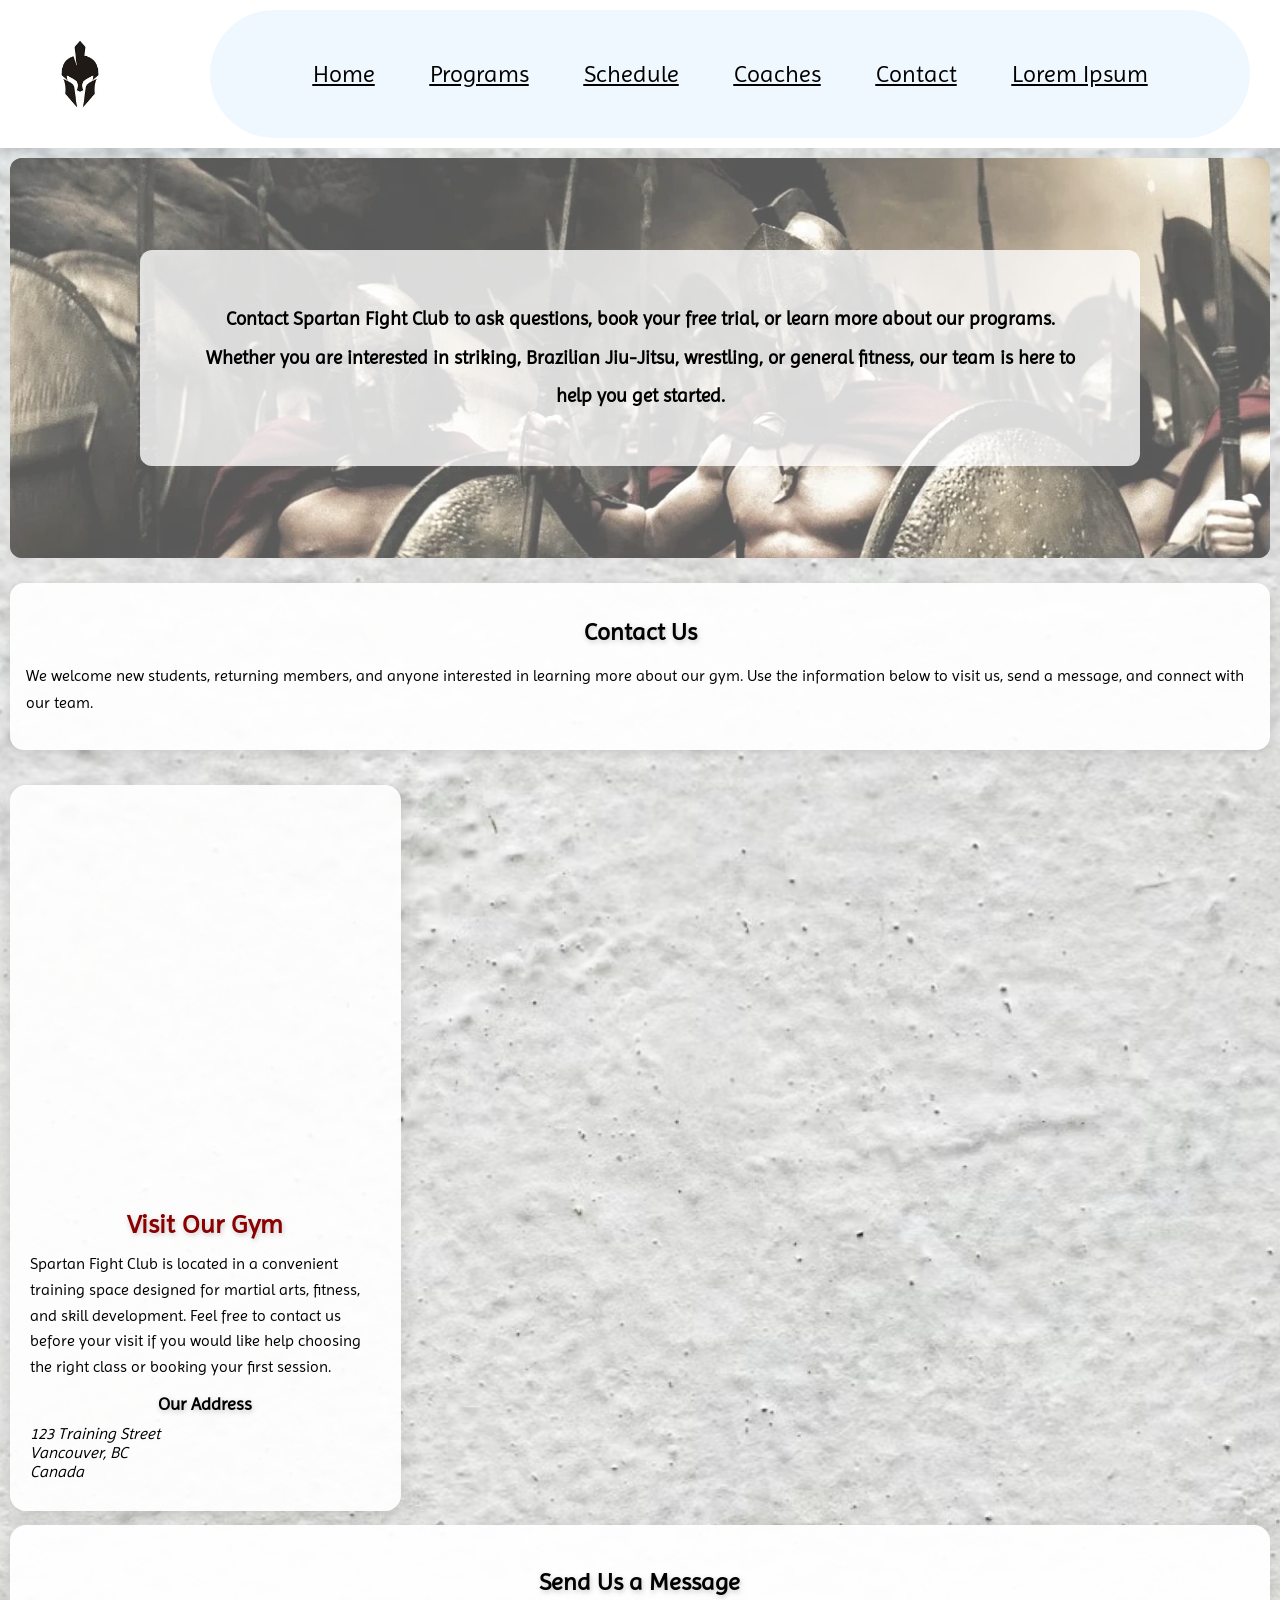
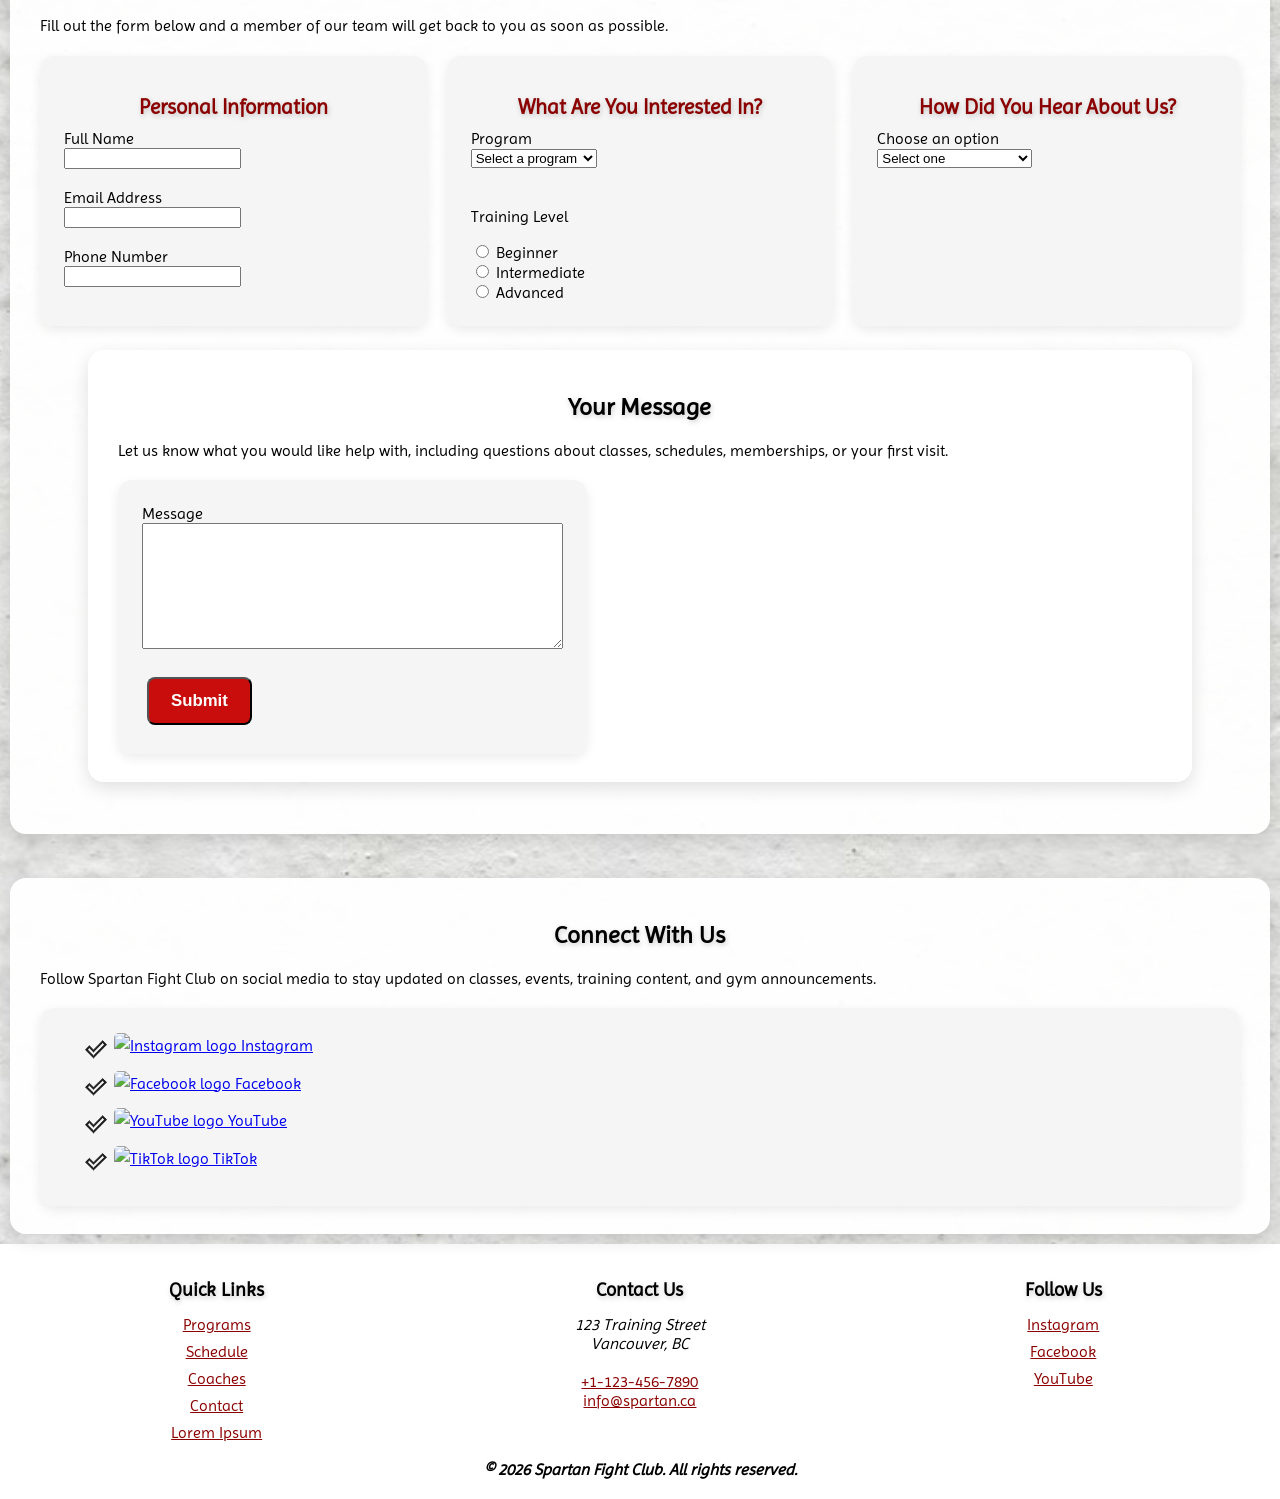
==== contact-us/index.html @ d4258f6d "mid-project" ====
<!doctype html>
<html lang="en">
	<!-- author: Marouane Chtitou -->
	<head>
        <meta charset="utf-8">
        <meta name="viewport" content="width=device-width, initial-scale=1.0">
        <link rel="stylesheet" href="../CSS/styles.css">
        <title>Contact Us | Spartan Fight Club</title>
        <link rel="preconnect" href="https://fonts.googleapis.com">
        <link rel="preconnect" href="https://fonts.gstatic.com" crossorigin>
        <link href="https://fonts.googleapis.com/css2?family=Imprima&family=Lekton:ital,wght@0,400;0,700;1,400&family=Lilita+One&family=Modern+Antiqua&display=swap" rel="stylesheet">
    </head>
    <body>
        <header>
            <div>
                <img src="../images/spartan-logo.jpg" alt="Gym logo" id="header-logo">
                <a href="#" class="burger-menu"><img src="../images/burger-menu.png" alt="Menu icon"></a>
            </div>
            <nav class="header-nav">
                <ul class="header-list">
                    <li><a href="../index.html">Home</a></li>
                    <li><a href="../programs/index.html">Programs</a></li>
                    <li><a href="../schedule/index.html">Schedule</a></li>
                    <li><a href="../coaches/index.html">Coaches</a></li>
                    <li><a href="./index.html">Contact</a></li>
                    <li><a href="../lorem-ipsum/index.html">Lorem Ipsum</a></li>
                </ul>
            </nav> 
        </header>

        <main>
            <section class="programs-hero">
                <div class="programs-hero-wrap">
                    <img src="../images/light-gradient.jpg" alt="Spartan Fight Club contact page banner">
                    <div class="programs-hero-overlay">
                        <p>
                            Contact Spartan Fight Club to ask questions, book your free trial,
                            or learn more about our programs. Whether you are interested in
                            striking, Brazilian Jiu-Jitsu, wrestling, or general fitness,
                            our team is here to help you get started.
                        </p>
                    </div>
                </div>
            </section>

            <section class="schedule-hero">
                <h1>Contact Us</h1>
                <p>
                    We welcome new students, returning members, and anyone interested in learning
                    more about our gym. Use the information below to visit us, send a message,
                    and connect with our team.
                </p>
            </section>

            <div class="container">
                <section class="discipline-section">
                    <div class="discipline-image">
                        <iframe
                            src="https://www.google.com/maps/embed?pb=!1m18!1m12!1m3!1d2602.627716438213!2d-123.1152548!3d49.2834511!2m3!1f0!2f0!3f0!3m2!1i1024!2i768!4f13.1!3m3!1m2!1s0x54867178c6f02ee1%3A0xb4e03bf432e66714!2sBCIT%20Downtown%20Campus!5e0!3m2!1sen!2sca!4v1774747887527!5m2!1sen!2sca"
                            title="Map location for Spartan Fight Club"
                            width="100%"
                            height="350"
                            style="border:0;"
                            loading="lazy"
                            referrerpolicy="no-referrer-when-downgrade">
                        </iframe>
                    </div>
                    <div class="discipline-text">
                        <h2>Visit Our Gym</h2>
                        <p>
                            Spartan Fight Club is located in a convenient training space designed
                            for martial arts, fitness, and skill development. Feel free to contact
                            us before your visit if you would like help choosing the right class or
                            booking your first session.
                        </p>
                        <h3>Our Address</h3>
                        <address>123 Training Street<br>
                        Vancouver, BC<br>
                        Canada</address>
                    </div>
                </section>

                <section class="skill-levels">
                    <h2>Send Us a Message</h2>
                    <p>
                        Fill out the form below and a member of our team will get back to you as
                        soon as possible.
                    </p>

                    <form action="#" method="post" class="contact-form">
                        <div class="skill-levels-grid">
                            <article class="skill-card">
                                <h3>Personal Information</h3>

                                <label for="full-name">Full Name</label><br>
                                <input type="text" id="full-name" name="full-name" required><br><br>

                                <label for="email">Email Address</label><br>
                                <input type="email" id="email" name="email" required><br><br>

                                <label for="phone">Phone Number</label><br>
                                <input type="tel" id="phone" name="phone">
                            </article>

                            <article class="skill-card">
                                <h3>What Are You Interested In?</h3>

                                <label for="program">Program</label><br>
                                <select id="program" name="program">
                                    <option value="">Select a program</option>
                                    <option value="striking">Striking</option>
                                    <option value="bjj">Brazilian Jiu-Jitsu</option>
                                    <option value="wrestling">Wrestling</option>
                                    <option value="fitness">General Fitness</option>
                                    <option value="trial">Free Trial</option>
                                </select><br><br>

                                <p>Training Level</p>
                                <input type="radio" id="beginner" name="level" value="beginner">
                                <label for="beginner">Beginner</label><br>

                                <input type="radio" id="intermediate" name="level" value="intermediate">
                                <label for="intermediate">Intermediate</label><br>

                                <input type="radio" id="advanced" name="level" value="advanced">
                                <label for="advanced">Advanced</label>
                            </article>

                            <article class="skill-card">
                                <h3>How Did You Hear About Us?</h3>

                                <label for="referral-source">Choose an option</label><br>
                                <select id="referral-source" name="referral-source">
                                    <option value="">Select one</option>
                                    <option value="instagram">Instagram</option>
                                    <option value="facebook">Facebook</option>
                                    <option value="youtube">YouTube</option>
                                    <option value="google">Google Search</option>
                                    <option value="friend">Friend or Family</option>
                                    <option value="walk-in">Walk-in / Saw the gym</option>
                                    <option value="other">Other</option>
                                </select>
                            </article>
                        </div>

                        <section class="gear-checklist">
                            <h2>Your Message</h2>
                            <p>
                                Let us know what you would like help with, including questions
                                about classes, schedules, memberships, or your first visit.
                            </p>

                            <div class="gear-grid">
                                <article class="gear-card">
                                    <label for="message">Message</label><br>
                                    <textarea id="message" name="message" rows="8" cols="50" required></textarea><br><br>
                                    <button type="submit" id="hero-btn">Submit</button>
                                </article>
                            </div>
                        </section>
                    </form>
                </section>

                <section class="safety-rules">
                    <h2>Connect With Us</h2>
                    <p>
                        Follow Spartan Fight Club on social media to stay updated on classes,
                        events, training content, and gym announcements.
                    </p>

                    <div class="rules-card">
                        <ul>
                            <li>
                                <a href="#">
                                    <img src="###" alt="Instagram logo">
                                    Instagram
                                </a>
                            </li>
                            <li>
                                <a href="#">
                                    <img src="###" alt="Facebook logo">
                                    Facebook
                                </a>
                            </li>
                            <li>
                                <a href="#">
                                    <img src="###" alt="YouTube logo">
                                    YouTube
                                </a>
                            </li>
                            <li>
                                <a href="#">
                                    <img src="###" alt="TikTok logo">
                                    TikTok
                                </a>
                            </li>
                        </ul>
                    </div>
                </section>
            </div>
        </main>

        <footer>
            <div>
                <h3>Quick Links</h3>
                <ul>
                    <li><a href="../programs/index.html">Programs</a></li>
                    <li><a href="../schedule/index.html">Schedule</a></li>
                    <li><a href="../coaches/index.html">Coaches</a></li>
                    <li><a href="./index.html">Contact</a></li>
                    <li><a href="../lorem-ipsum/index.html">Lorem Ipsum</a></li>
                </ul>
            </div>
            <div>
                <h3>Contact Us</h3>
                <address>123 Training Street<br>
                Vancouver, BC</address><br>
                <a href="tel:+1-123-456-7890">+1-123-456-7890</a><br>
                <a href="mailto:info@spartan.ca">info@spartan.ca</a>
            </div>
            <div>
                <h3>Follow Us</h3>
                <ul>
                    <li><a href="#">Instagram</a></li>
                    <li><a href="#">Facebook</a></li>
                    <li><a href="#">YouTube</a></li>
                </ul>
            </div>
            <div>
                <p id="sub-footer">&copy; 2026 Spartan Fight Club. All rights reserved.</p>
            </div>
        </footer>

        <script src="../scripts/menu.js"></script>
    </body>
</html>
---- CSS/styles.css ----
/* Author: Marouane Chtitou */

html {	
	box-sizing: border-box;
	font-size:1em;

}
*, *:before, *:after {
  box-sizing: inherit;
}
body {
    background-image: url("../images/background.jpeg");
    background-size: cover;
    background-position: center;
    background-repeat: no-repeat;
    margin: 0;
    font-family: "Imprima", sans-serif;
    font-weight: 400;
    font-style: normal;
}
img{
	max-width:100%;
	height:auto;
    border-radius: 5px;
}
header{
	display: flex;
	justify-content: space-between;
    flex-direction: column;
	background-color: white;

}

#header-logo {
    max-width: 20%;
    height:auto;
    
}
header div {
    display: flex;
    justify-content: space-between;
    align-items: center;
    margin: 10px;
}

#burger-menu {
    position: absolute;
    top: 30px;
    right: 30px;
}
.header-nav ul {
    display: flex;
    justify-content: center;
    align-items: center;
    flex-direction: column;
    text-align: center;
    background-color: aliceblue;
    padding: 30px;
}
.header-list li, .header-list a {
    list-style: none;
    text-decoration: none;
    color: black;
    text-align: center;   
    margin: 30px 0;
    padding: 10px;
    font-size:x-large;
    border-bottom: 1px dotted #afafaf;
    border-top: 1.5px dotted #afafaf;
    width: 100%;
}

.gear-card ul li, .discipline-text ul li, .rules-card ul li{
    background-image: url('../images/check-mark.png');
    background-repeat: no-repeat;
    background-position: 0 5px; 
    padding: 1px 30px; 
    display: block;
}

.header-list li:hover {
    text-decoration: underline;
    transform: scale(1.1);
    color: darkred;
    transition: transform 0.2s ease, color 0.2s ease;
}
.header-list a:active {
    border: 1px solid darkred;
}
.header-list a:visited {
    text-decoration: none;
}
h1, h2, h3 {
    text-shadow: 1px 2px 5px rgba(128, 128, 128, 0.4);
    margin: 15px 0px;
    text-align: center;
}

.hero {
    
    display: flex;
    align-items: center;
    justify-content: center;
    flex-direction: column;
    height: auto;
    
}
.programs-hero {
    text-align: center;
    padding: 10px;
}

.programs-hero-wrap {
    position: relative;
    width: 100%;
    overflow: hidden;
    border-radius: 12px;
}

.programs-hero-wrap img {
    display: block;
    width: 100%;
    height: 400px;
    object-fit: cover;
}

.programs-hero-overlay {
    position: absolute;
    inset: 0;
    display: flex;
    justify-content: center;
    align-items: center;
    background-color: rgba(255, 255, 255, 0.35);

}

.programs-hero-overlay p {
    margin: 15px;
    width: 100%;
    max-width: 800px;
    padding: 20px;
    background-color: rgba(255, 255, 255, 0.78);
    border-radius: 12px;
    text-align: center;
    line-height: 1.6;
}

#hero-img {
    display: block;
    width: 100%;
    height: auto;
}

.hero-image-wrap {
    position: relative;
    width: 100%;
}

.hero-overlay-content {
    position: absolute;
    bottom: 0;
    left: 0;
    width: 100%;
    height: auto;
    background-color: rgba(255, 255, 255, 0.8);
    text-align: center;
    font-size:xx-small;
}


#hero-btn {
    display: inline-block;
    background-color: rgba(200, 0, 0, 0.95);
    color: white;
    padding: 10px 10px;
    border-radius: 8px;
    font-weight: bold;
    margin: 5px;
    
}
.main-cards article img {
    width: 100%;
    height: 200px;
    object-fit: cover;
    border-radius: 10px;
}
.main-cards {
    display: grid;
    box-shadow: 0 4px 16px rgba(0, 0, 0, 0.12);
    border-radius: 10px;
    padding: 5px;
    margin: 25px 0;
    background-color: whitesmoke;
    margin: 5px;
}
.main-cards article {
    box-shadow: 0 0 20px 1px;
    border-radius: 10px;
    padding: 5px;
    margin: 10px;
    text-align: center;
    font-size: large;
}
.testemonials {
    display: flex;
    flex-direction: column;
    background-image: url(../images/testimonials-background.jpeg);
    border-radius: 15px;
    padding: 5px;
    text-align: center;
    margin: 5px;
}
.testemonials-grid {
    display: grid;
}
.testemonials-grid article {
    background-color: beige;
    margin: 10px;
    border-radius: 50px;
    
}
.final-cta {
    text-align: center;
    background-color: rgba(200, 0, 0, 0.55);
    padding: 25px;
    margin: 10px;
    border-radius: 50%;
}
.final-cta a {
    display: inline-block;
    background-color: red;
    color: white;
    padding: 10px 10px;
    border-radius: 8px;
    font-weight: bold;
    margin: 5px;
    text-decoration: none;
}
.final-cta a:hover {
    transform: scale(1.1);
    transition: transform 0.2s ease, color 0.2s ease;
    background-color: darkred;
}
.final-cta a:active {
    color: gray;
    background-color: whitesmoke;
}

footer {
    display: grid;
    grid-template-columns: 1fr;
    gap: 20px;
    background-color: white;
    width: 100%;
    padding: 20px 10px;
    text-align: center;
}

footer ul {
    padding: 0;
    margin: 0;
}

footer li, footer a {
    list-style: none;
    margin: 8px 0;
    color: darkred;
}

#sub-footer {
    margin: 0;
    font-weight: bold;
    font-style: italic;
    font-size: small;

}
#learn-more {
    text-decoration: none;
    color: whitesmoke;
    background-color: darkred;
    padding: 5px 10px;
    border-radius: 15px;
    display: block;
    width: fit-content;
    margin: 10px auto;
}
#learn-more:hover {
    transform: scale(1.2);
    transition: transform 0.2s ease, color 0.2s ease;   
}
#learn-more:active {
    color: white;
    background-color: red;
}
.discipline-section {
    display: grid;
    grid-template-columns: 1fr;
    gap: 20px;
    align-items: center;
    background-color: rgba(255, 255, 255, 0.92);
    border-radius: 16px;
    padding: 20px;
    margin: 20px 10px;
    box-shadow: 0 6px 18px rgba(0, 0, 0, 0.12);
}

.discipline-image img {
    width: 100%;
    height: auto;
    object-fit: cover;
    border-radius: 14px;
}

.discipline-text h2 {
    margin: 0 0 12px;
    font-size: 2rem;
    color: darkred;
}

.discipline-text p {
    margin: 0 0 16px;
    line-height: 1.6;
    color: black;
}

.discipline-text h3 {
    margin: 0 0 10px;
    font-size: 1.2rem;
    color: black;
}

.discipline-text ul {
    margin: 0;
    padding-left: 20px;
}

.discipline-text li {
    margin-bottom: 10px;
    color: black;
    line-height: 1.5;
}
.skill-levels,
    .gear-checklist,
    .safety-rules {
        width: 94%;
        margin: 20px auto;
        padding: 18px 16px;
        background-color: rgba(255, 255, 255, 0.94);
        border-radius: 14px;
        box-shadow: 0 4px 14px rgba(0, 0, 0, 0.10);
    }

    .skill-levels p,
    .gear-checklist p,
    .safety-rules p {
        line-height: 1.7;
        margin-bottom: 16px;
    }

    .skill-levels-grid,
    .gear-grid {
        display: grid;
        grid-template-columns: 1fr;
        gap: 16px;
    }

    .skill-card,
    .gear-card,
    .rules-card {
        background-color: rgba(245, 245, 245, 0.96);
        border-radius: 12px;
        padding: 18px 16px;
        box-shadow: 0 2px 10px rgba(0, 0, 0, 0.08);
        transition: transform 0.2s ease, box-shadow 0.2s ease;
    }

    .skill-card:hover,
    .gear-card:hover,
    .rules-card:hover {
        transform: translateY(-4px);
        box-shadow: 0 8px 18px rgba(0, 0, 0, 0.14);
    }

    .skill-card h3,
    .gear-card h3,
    .rules-card h3 {
        margin-bottom: 10px;
        color: darkred;
    }

    .skill-card p {
        margin-bottom: 12px;
    }

    .gear-card ul,
    .rules-card ul {
        margin: 0;
        padding-left: 20px;
    }

    .gear-card li,
    .rules-card li {
        margin-bottom: 10px;
        line-height: 1.6;
    }

    .rules-card strong {
        color: darkred;
    }

/* =========================
   SCHEDULE PAGE
========================= */

.schedule-hero,
.schedule-table-section,
.schedule-notes,
.schedule-cta {
    background-color: rgba(255, 255, 255, 0.94);
    margin: 15px 10px;
    padding: 20px 16px;
    border-radius: 14px;
    box-shadow: 0 4px 14px rgba(0, 0, 0, 0.10);
}

.schedule-hero p,
.schedule-table-section p,
.schedule-notes p,
.schedule-cta p {
    line-height: 1.7;
    margin-bottom: 14px;
}

.schedule-table-wrap {
    margin-top: 15px;
    width: 100%;
    overflow: hidden;
}

.schedule-table {
    width: 100%;
    border-collapse: collapse;
    background-color: rgba(255, 255, 255, 1);
    table-layout: fixed;
}

.schedule-table th,
.schedule-table td {
    border: 1px solid rgba(60, 60, 60, 0.25);
    text-align: center;
    vertical-align: middle;
    line-height: 1.25;
    overflow-wrap: anywhere;
    word-break: break-word;
    padding: 10px 8px;
}

.schedule-table th {
    background-color: rgba(120, 0, 0, 0.92);
    color: white;
    font-weight: 700;
}

.schedule-table td:first-child,
.schedule-table th:first-child {
    background-color: rgba(245, 245, 245, 1);
    font-weight: 700;
    white-space: normal;
}

.schedule-table tbody tr:nth-child(even) td:not(:first-child) {
    background-color: rgba(250, 250, 250, 1);
}

.schedule-table tbody tr:hover td:not(:first-child) {
    background-color: rgba(255, 245, 245, 1);
}

.notes-list {
    display: grid;
    grid-template-columns: 1fr;
    gap: 16px;
    margin-top: 15px;
}

.note-card {
    background-color: rgba(245, 245, 245, 0.96);
    padding: 18px 16px;
    border-radius: 12px;
    box-shadow: 0 3px 10px rgba(0, 0, 0, 0.08);
    border-left: 5px solid darkred;
    transition: transform 0.2s ease, box-shadow 0.2s ease;
}

.note-card:hover {
    transform: translateY(-4px);
    box-shadow: 0 8px 18px rgba(0, 0, 0, 0.14);
}

.note-card h3 {
    margin-bottom: 10px;
    color: darkred;
}

.note-card p {
    margin: 0;
}

.schedule-cta {
    text-align: center;
    background-color: rgba(140, 0, 0, 0.72);
    color: white;
}

.schedule-cta a {
    display: inline-block;
    margin-top: 10px;
    padding: 10px 18px;
    background-color: rgba(210, 0, 0, 0.95);
    color: white;
    text-decoration: none;
    border-radius: 8px;
    font-weight: bold;
    transition: transform 0.2s ease, background-color 0.2s ease;
}

.schedule-cta a:hover {
    transform: scale(1.05);
    background-color: darkred;
}

@media (min-width: 320px) and (max-width: 524px){
    .header-nav ul {
        display:none;	
    }
    .header-nav ul.show {
    display: flex;
    flex-direction: column;
    justify-content: center;
    align-items: center;
}
.schedule-hero,
    .schedule-table-section,
    .schedule-notes,
    .schedule-cta {
        width: 94%;
        margin: 16px auto;
        padding: 18px 14px;
    }

    .schedule-table {
        font-size: 0.48rem;
    }

    .schedule-table th,
    .schedule-table td {
        padding: 3px 2px;
    }

    .schedule-table td:first-child,
    .schedule-table th:first-child {
        font-size: 0.46rem;
        white-space: normal;
    }

    .notes-list {
        grid-template-columns: 1fr;
        gap: 14px;
    }

    .note-card {
        padding: 16px 14px;
    }
    
    
}

@media (min-width: 525px) {
    .burger-menu {
        visibility: hidden;
    }
    .header-nav {
        margin: 0px;
        background-color: aliceblue;
    }
    .header-nav ul {
        display: flex;
        justify-content: space-around;
        align-items: flex-start;
        flex-direction: row;
        text-align: center;
        background-color: aliceblue;
        padding: 0px;
    }
    .header-list li, .header-list a {
    list-style: none;
    text-decoration: underline;
    color: black;
    text-align: center;   
    margin: 0px;
    padding: 0;
    font-size: medium;
    border-bottom: 0px dotted #afafaf;
    border-top: 0px dotted #afafaf;
    
    }
    #header-logo {
        max-width: 10%;
        height:auto;
    
    }
    header div {
        margin: 0;
    }
    .hero-overlay-content {
        font-size: medium;
    }
    .main-cards div {
        display: grid;
        grid-template-columns: 1fr 1fr 1fr;
        grid-auto-flow: column;
        gap: 20px;
    }
    #learn-more {
        display: block;
        width: fit-content;

    }
    .testemonials-grid {
        grid-template-columns: 1fr 1fr 1fr;
        gap: 5px;
    }
    .testemonials-grid blockquote {
        margin: 0 0 10px;
        font-style: italic;
        line-height: 1.5;
        padding: 15px;
    }

    .testemonials-grid p {
        margin: 0;
    }
    .final-cta {
        text-align: center;
        background-color: rgba(160, 0, 0, 0.72);
        color: white;
        padding: 30px 10px;
        margin: 0 100px;
        border-radius: 18px;
        box-shadow: 0 6px 18px rgba(0, 0, 0, 0.15);
    }

    .final-cta a {
        display: inline-block;
        background-color: red;
        color: white;
        padding: 10px 16px;
        border-radius: 8px;
        font-weight: bold;
        margin-top: 8px;
        text-decoration: none;
        transition: transform 0.2s ease, background-color 0.2s ease;
    }

    .final-cta a:hover {
        transform: scale(1.06);
        background-color: darkred;
    }

    .final-cta a:active {
        color: gray;
        background-color: whitesmoke;
    }
    footer {
        display: grid;
        grid-template-columns: repeat(3, 1fr);
        text-align: center;
        gap: 10px;
    }
    footer > div:last-child {
        grid-column: 1 / -1;
        display: flex;
        justify-content: center;
        font-style: italic;
    }
    #sub-footer {
        font-size: medium;
    }
    .discipline-section {
        grid-template-columns: 1fr 1.3fr;
    }

    .discipline-image img {
        height: 100%;
        min-height: 320px;
    }
    .programs-hero-overlay {
    position: absolute;
    inset: 0;
    display: flex;
    justify-content: center;
    align-items: center;
    background-color: rgba(255, 255, 255, 0.35);

}

.programs-hero-overlay p {
    border-radius: 12px;
    text-align: center;
    line-height: 2;
    font-weight: 900;
}
.skill-levels,
    .gear-checklist,
    .safety-rules {
        width: 92%;
        margin: 24px auto;
        padding: 24px 22px;
    }

    .skill-levels-grid {
        display: grid;
        grid-template-columns: 1fr;
        gap: 18px;
    }

    .gear-grid {
        display: grid;
        grid-template-columns: 1fr 1fr;
        gap: 18px;
    }

    .skill-card,
    .gear-card,
    .rules-card {
        padding: 22px 20px;
        border-radius: 14px;
    }

    .skill-card h3,
    .gear-card h3 {
        font-size: 1.3rem;
    }

    .schedule-table {
        font-size: 0.65rem;
    }

    .schedule-table th,
    .schedule-table td {
        padding: 5px 4px;
    }

    .schedule-table td:first-child,
    .schedule-table th:first-child {
        white-space: normal;
    }
}
@media (min-width: 1150px) {
    .burger-menu {
        visibility: hidden;
    }
    .container {
        display: grid;
        grid-template-columns: 1fr 1fr 1fr;
        gap: 20px;
        align-items: start;
    }

    .discipline-section {
        display: grid;
        grid-template-columns: 1fr;
        background-color: rgba(255, 255, 255, 0.92);
        border-radius: 16px;
        padding: 20px;
        box-shadow: 0 6px 18px rgba(0, 0, 0, 0.12);
        height: 100%;
    }

    .discipline-image img {
        width: 100%;
        height: 220px;
        object-fit: cover;
        border-radius: 12px;
        margin-bottom: 15px;
    }

    .discipline-text h2 {
        margin: 0 0 12px;
        color: darkred;
        font-size: 1.6rem;
        text-align: center;
    }

    .discipline-text p {
        margin-bottom: 15px;
        line-height: 1.6;
    }

    .discipline-text h3 {
        margin-bottom: 10px;
        font-size: 1.1rem;
        text-align: center;
    }

    .discipline-text ul {
        margin: 0;
        padding-left: 20px;
    }

    .discipline-text li {
        margin-bottom: 10px;
        line-height: 1.5;
        font-size: larger;
    }
    header {
        display: grid;
        grid-template-columns: 180px 1fr;
        align-items: center;
        width: 100%;
        padding: 10px 30px;
    }
    header > div:first-child {
        display: flex;
        align-items: center;
        justify-content: flex-start;
        margin: 0;
        width: 100%
    }
    #header-logo {
        max-width: 100px;
        width: 100%;
        height: auto;
    }
    .header-nav {
        width: 100%;
        justify-self: center;
        border-radius: 100px;
    }

    .header-nav ul {
        display: flex !important;
        justify-content: center;
        align-items: center;
        flex-direction: row;
        gap: 35px;
        margin: 0;
        padding: 0;
        background: none;
    }

    .header-list li,
    .header-list a {
        width: auto;
        margin: 0;
        padding: 8px 10px;
        border: none;
        font-size: 1.5rem;
        padding: 50px 5px;
        
    }
    .hero {
        padding: 20px 30px;
    }

    .hero-image-wrap {
        max-width: 1350px;
        margin: 0 auto;
        border-radius: 18px;
        overflow: hidden;
        box-shadow: 0 8px 28px rgba(0, 0, 0, 0.18);
    }

    #hero-img {
        width: 100%;
        max-height: 720px;
        object-fit: cover;
    }

    .hero-overlay-content {
        padding: 30px 40px;
        background-color: rgba(255, 255, 255, 0.68);
    }

    .hero-overlay-content h2 {
        font-size: 2.4rem;
        margin-bottom: 12px;
    }

    .hero-overlay-content p {
        font-size: 1.2rem;
        max-width: 950px;
        margin: 0 auto 18px;
        line-height: 1.6;
    }

    #hero-btn {
        font-size: 1.05rem;
        padding: 12px 22px;
    }
    .main-cards {
        max-width: 100%;
        margin: 25px auto;
        padding: 25px;
    }

    .main-cards h2 {
        font-size: 2.2rem;
        margin-bottom: 20px;
    }

    .main-cards div {
        display: grid;
        grid-template-columns: 1fr 1fr 1fr;
        gap: 0px;
    }

    .main-cards article {
        display: grid;
        grid-template-columns: 200px 1fr;
        align-items: center;
        overflow: hidden;
        padding: 0;
        min-height: 200px;
        text-align: left;
        border-radius: 14px;
        box-shadow: 0 8px 24px rgba(0, 0, 0, 0.12);
    }

    .main-cards article img {
        width: 100%;
        height: 100%;
        min-height: 240px;
        object-fit: cover;
        border-radius: 0;
        grid-column: 1 / 2;
        grid-row: 1 / 3;
    }

    .main-cards article h3 {
        grid-column: 2 / 3;
        margin: 10px 14px 5px;
        text-align: left;
        font-size: 1.8rem;
    }

    .main-cards article p {
        grid-column: 2 / 3;
        margin: 0 10px 10px;
        font-size: 1.08rem;
        line-height: 1.6;
    }

    #learn-more {
        margin: 20px auto 0;
        font-size: 1rem;
        padding: 10px 18px;
    }
    .testemonials {
        max-width: 1350px;
        margin: 25px auto;
        padding: 25px;
    }

    .testemonials h2 {
        font-size: 2.1rem;
    }

    .testemonials-grid {
        display: grid;
        grid-template-columns: 1fr 1fr 1fr;
        gap: 20px;
        margin-top: 20px;
    }

    .testemonials-grid article {
        padding: 24px 20px;
        border-radius: 22px;
    }

    .final-cta {
        max-width: 1330px;
        margin: 30px 60px;
        padding: 35px 25px;
        border-radius: 24px;
    }

    .final-cta h2 {
        font-size: 2rem;
    }

.programs-hero-overlay p {
    margin: 15px;
    width: 100%;
    max-width: 1000px;
    padding: 50px;
    background-color: rgba(255, 255, 255, 0.78);
    border-radius: 12px;
    text-align: center;
    line-height: 2;
    font-size: larger;
    font-weight: 900;

}
.container {
        display: grid;
        grid-template-columns: 1fr 1fr 1fr;
        gap: 24px;
        align-items: start;
    }

    /* keep first 3 program cards */
    .container > .discipline-section:nth-child(1),
    .container > .discipline-section:nth-child(2),
    .container > .discipline-section:nth-child(3) {
        grid-column: auto;
    }

    /* full-width sections below */
    .container > .skill-levels,
    .container > .gear-checklist,
    .container > .safety-rules {
        grid-column: 1 / -1;
        width: auto;
        margin: 10px;
        overflow: hidden;
    }

    .skill-levels,
    .gear-checklist,
    .safety-rules {
        padding: 28px 30px;
        background-color: rgba(255, 255, 255, 0.96);
        border-radius: 16px;
        box-shadow: 0 6px 18px rgba(0, 0, 0, 0.12);
    }

    /* SKILL LEVELS → 3 cards in one row */
    .skill-levels-grid {
        display: grid;
        grid-template-columns: repeat(3, 1fr);
        gap: 20px;
        align-items: stretch;
    }

    /* GEAR CHECKLIST → 4 cards in one row */
    .gear-grid {
        display: grid;
        grid-template-columns: repeat(4, 1fr);
        gap: 20px;
        align-items: stretch;
    }

    .skill-card,
    .gear-card,
    .rules-card {
        padding: 24px;
        background-color: rgba(245, 245, 245, 0.96);
        border-radius: 14px;
        box-shadow: 0 4px 12px rgba(0, 0, 0, 0.08);
        height: 100%;
    }

    /* safety rules stays full width */
    .rules-card ul {
        columns: 1;
        margin: 0;
        padding-left: 20px;
    }

    .schedule-table {
        font-size: 1rem;
    }

    .schedule-table th,
    .schedule-table td {
        padding: 12px 10px;
    }

    .notes-list {
        display: grid;
        grid-template-columns: 1fr 1fr 1fr;
        gap: 20px;
    }

    .note-card {
        height: 100%;
    }

}
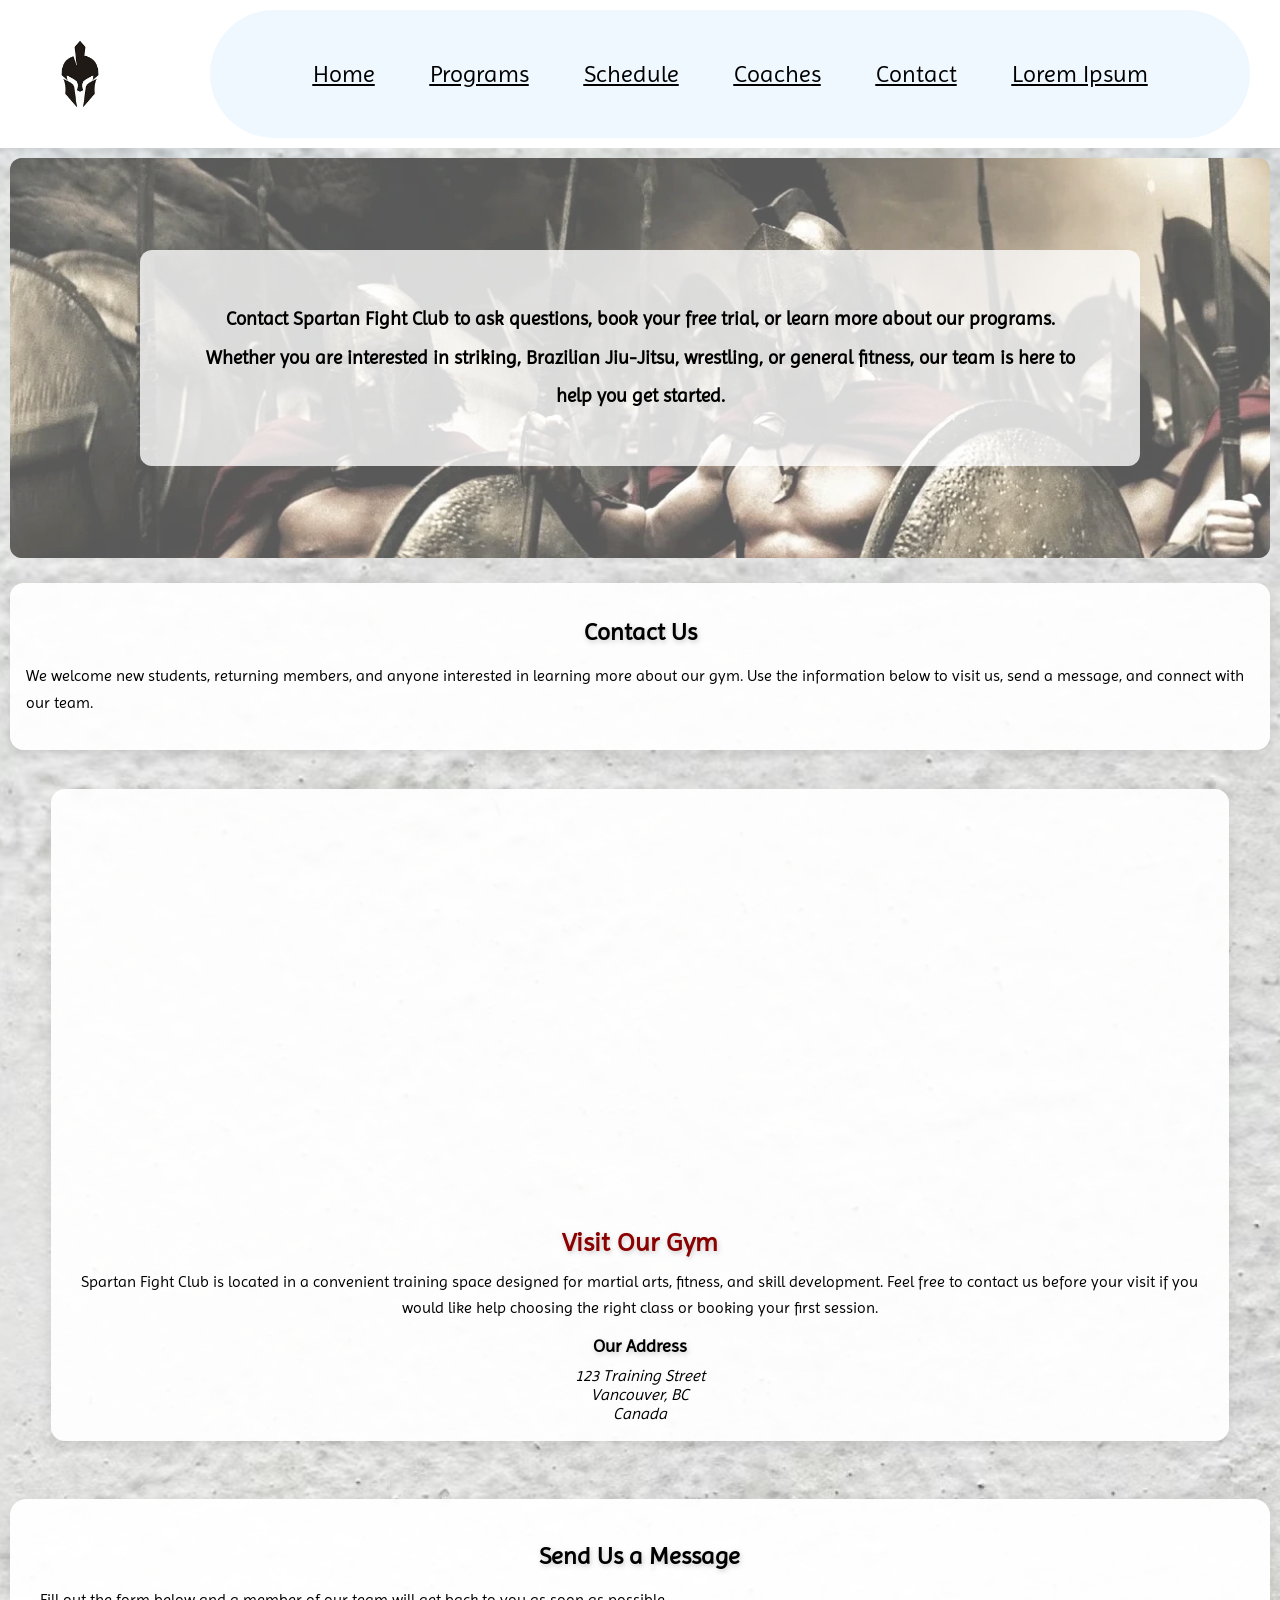
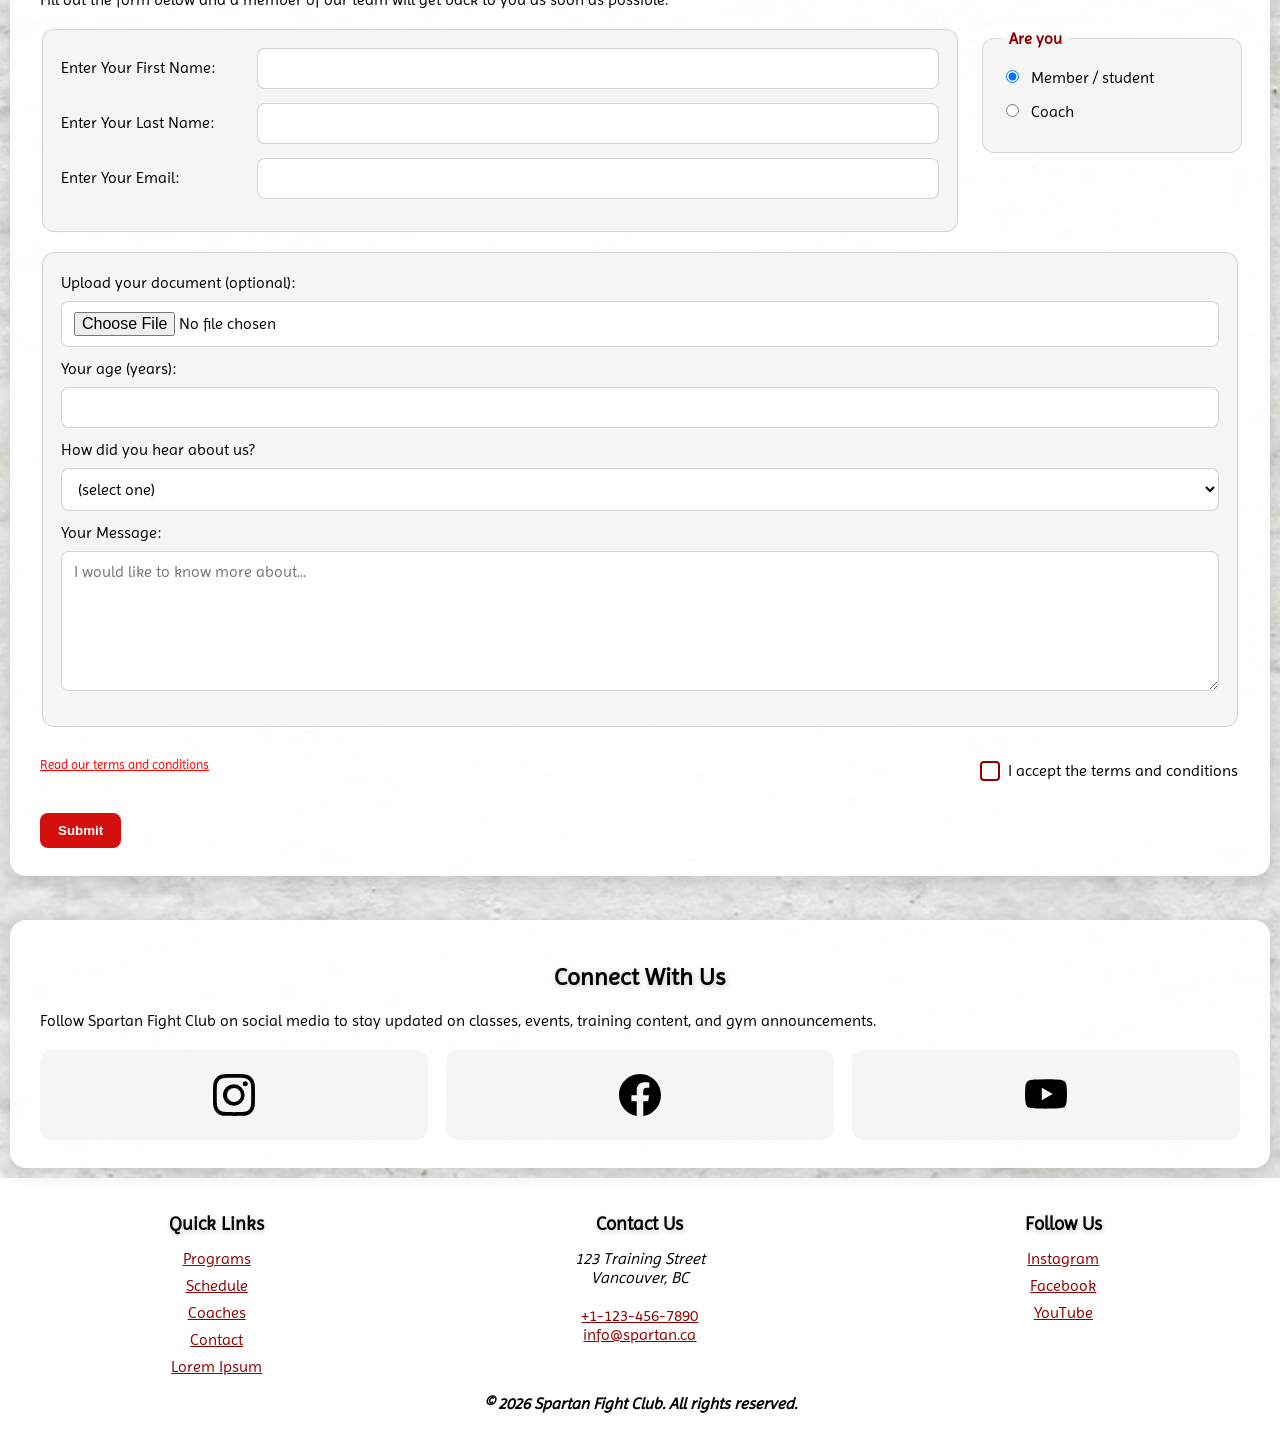
==== commit 9dd62b87: "version-f" ====
--- a/contact-us/index.html
+++ b/contact-us/index.html
@@ -53,7 +53,7 @@
             </section>
 
             <div class="container">
-                <section class="discipline-section">
+                <section class="contact-map-section">
                     <div class="discipline-image">
                         <iframe
                             src="https://www.google.com/maps/embed?pb=!1m18!1m12!1m3!1d2602.627716438213!2d-123.1152548!3d49.2834511!2m3!1f0!2f0!3f0!3m2!1i1024!2i768!4f13.1!3m3!1m2!1s0x54867178c6f02ee1%3A0xb4e03bf432e66714!2sBCIT%20Downtown%20Campus!5e0!3m2!1sen!2sca!4v1774747887527!5m2!1sen!2sca"
@@ -87,77 +87,39 @@
                         soon as possible.
                     </p>
 
-                    <form action="#" method="post" class="contact-form">
-                        <div class="skill-levels-grid">
-                            <article class="skill-card">
-                                <h3>Personal Information</h3>
-
-                                <label for="full-name">Full Name</label><br>
-                                <input type="text" id="full-name" name="full-name" required><br><br>
-
-                                <label for="email">Email Address</label><br>
-                                <input type="email" id="email" name="email" required><br><br>
-
-                                <label for="phone">Phone Number</label><br>
-                                <input type="tel" id="phone" name="phone">
-                            </article>
-
-                            <article class="skill-card">
-                                <h3>What Are You Interested In?</h3>
-
-                                <label for="program">Program</label><br>
-                                <select id="program" name="program">
-                                    <option value="">Select a program</option>
-                                    <option value="striking">Striking</option>
-                                    <option value="bjj">Brazilian Jiu-Jitsu</option>
-                                    <option value="wrestling">Wrestling</option>
-                                    <option value="fitness">General Fitness</option>
-                                    <option value="trial">Free Trial</option>
-                                </select><br><br>
-
-                                <p>Training Level</p>
-                                <input type="radio" id="beginner" name="level" value="beginner">
-                                <label for="beginner">Beginner</label><br>
-
-                                <input type="radio" id="intermediate" name="level" value="intermediate">
-                                <label for="intermediate">Intermediate</label><br>
-
-                                <input type="radio" id="advanced" name="level" value="advanced">
-                                <label for="advanced">Advanced</label>
-                            </article>
-
-                            <article class="skill-card">
-                                <h3>How Did You Hear About Us?</h3>
-
-                                <label for="referral-source">Choose an option</label><br>
-                                <select id="referral-source" name="referral-source">
-                                    <option value="">Select one</option>
-                                    <option value="instagram">Instagram</option>
-                                    <option value="facebook">Facebook</option>
-                                    <option value="youtube">YouTube</option>
-                                    <option value="google">Google Search</option>
-                                    <option value="friend">Friend or Family</option>
-                                    <option value="walk-in">Walk-in / Saw the gym</option>
-                                    <option value="other">Other</option>
-                                </select>
-                            </article>
-                        </div>
-
-                        <section class="gear-checklist">
-                            <h2>Your Message</h2>
-                            <p>
-                                Let us know what you would like help with, including questions
-                                about classes, schedules, memberships, or your first visit.
-                            </p>
-
-                            <div class="gear-grid">
-                                <article class="gear-card">
-                                    <label for="message">Message</label><br>
-                                    <textarea id="message" name="message" rows="8" cols="50" required></textarea><br><br>
-                                    <button type="submit" id="hero-btn">Submit</button>
-                                </article>
-                            </div>
-                        </section>
+                    <form method="post" action='####' class="contact-form">
+                        <fieldset>
+                            <label for="first-name">Enter Your First Name: <input id="first-name" name="first-name" type="text" required /></label>
+                            <label for="last-name">Enter Your Last Name: <input id="last-name" name="last-name" type="text" required /></label>
+                            <label for="email">Enter Your Email: <input id="email" name="email" type="email" required /></label>
+                        </fieldset>
+                        <fieldset>
+                            <legend>Are you</legend>
+                            <label for="personal-account"><input id="personal-account" type="radio" name="account-type" value="personal" class="inline" checked /> Member / student</label>
+                            <label for="business-account"><input id="business-account" type="radio" name="account-type" value="business" class="inline" /> Coach</label>
+                        </fieldset>
+                        <fieldset>
+                            <label for="profile-picture">Upload your document (optional): <input id="profile-picture" type="file" name="file" /></label>
+                            <label for="age">Your age (years): <input id="age" type="number" name="age" min="13" max="120" /></label>
+                            <label for="referrer">How did you hear about us?
+                            <select id="referrer" name="referrer">
+                                <option value="">(select one)</option>
+                                <option value="1">Online</option>
+                                <option value="2">Word of mouth</option>
+                                <option value="3">Previously enrolled</option>
+                                <option value="4">Other</option>
+                            </select>
+                            </label>
+                            <label for="bio">Your Message:<br>
+                            <textarea id="bio" name="bio" rows="3" cols="30" placeholder="I would like to know more about..."></textarea>
+                            </label>
+                        </fieldset>
+                        <a href="###" id="terms-link">Read our terms and conditions</a>
+                        <label for="terms-and-conditions">
+                            <input name="terms" id="terms-and-conditions" type="checkbox" required />
+                            I accept the terms and conditions
+                        </label>
+                        <input type="submit" value="Submit" />
                     </form>
                 </section>
 
@@ -167,31 +129,27 @@
                         Follow Spartan Fight Club on social media to stay updated on classes,
                         events, training content, and gym announcements.
                     </p>
-
-                    <div class="rules-card">
+                    <div class="social-media-links">
                         <ul>
                             <li>
                                 <a href="#">
-                                    <img src="###" alt="Instagram logo">
-                                    Instagram
+                                    <svg xmlns="http://www.w3.org/2000/svg" width="30" height="30" fill="currentColor" class="bi bi-instagram" viewBox="0 0 16 16">
+                                        <path d="M8 0C5.829 0 5.556.01 4.703.048 3.85.088 3.269.222 2.76.42a3.9 3.9 0 0 0-1.417.923A3.9 3.9 0 0 0 .42 2.76C.222 3.268.087 3.85.048 4.7.01 5.555 0 5.827 0 8.001c0 2.172.01 2.444.048 3.297.04.852.174 1.433.372 1.942.205.526.478.972.923 1.417.444.445.89.719 1.416.923.51.198 1.09.333 1.942.372C5.555 15.99 5.827 16 8 16s2.444-.01 3.298-.048c.851-.04 1.434-.174 1.943-.372a3.9 3.9 0 0 0 1.416-.923c.445-.445.718-.891.923-1.417.197-.509.332-1.09.372-1.942C15.99 10.445 16 10.173 16 8s-.01-2.445-.048-3.299c-.04-.851-.175-1.433-.372-1.941a3.9 3.9 0 0 0-.923-1.417A3.9 3.9 0 0 0 13.24.42c-.51-.198-1.092-.333-1.943-.372C10.443.01 10.172 0 7.998 0zm-.717 1.442h.718c2.136 0 2.389.007 3.232.046.78.035 1.204.166 1.486.275.373.145.64.319.92.599s.453.546.598.92c.11.281.24.705.275 1.485.039.843.047 1.096.047 3.231s-.008 2.389-.047 3.232c-.035.78-.166 1.203-.275 1.485a2.5 2.5 0 0 1-.599.919c-.28.28-.546.453-.92.598-.28.11-.704.24-1.485.276-.843.038-1.096.047-3.232.047s-2.39-.009-3.233-.047c-.78-.036-1.203-.166-1.485-.276a2.5 2.5 0 0 1-.92-.598 2.5 2.5 0 0 1-.6-.92c-.109-.281-.24-.705-.275-1.485-.038-.843-.046-1.096-.046-3.233s.008-2.388.046-3.231c.036-.78.166-1.204.276-1.486.145-.373.319-.64.599-.92s.546-.453.92-.598c.282-.11.705-.24 1.485-.276.738-.034 1.024-.044 2.515-.045zm4.988 1.328a.96.96 0 1 0 0 1.92.96.96 0 0 0 0-1.92m-4.27 1.122a4.109 4.109 0 1 0 0 8.217 4.109 4.109 0 0 0 0-8.217m0 1.441a2.667 2.667 0 1 1 0 5.334 2.667 2.667 0 0 1 0-5.334"/>
+                                    </svg>
                                 </a>
                             </li>
                             <li>
                                 <a href="#">
-                                    <img src="###" alt="Facebook logo">
-                                    Facebook
+                                    <svg xmlns="http://www.w3.org/2000/svg" width="30" height="30" fill="currentColor" class="bi bi-facebook" viewBox="0 0 16 16">
+                                        <path d="M16 8.049c0-4.446-3.582-8.05-8-8.05C3.58 0-.002 3.603-.002 8.05c0 4.017 2.926 7.347 6.75 7.951v-5.625h-2.03V8.05H6.75V6.275c0-2.017 1.195-3.131 3.022-3.131.876 0 1.791.157 1.791.157v1.98h-1.009c-.993 0-1.303.621-1.303 1.258v1.51h2.218l-.354 2.326H9.25V16c3.824-.604 6.75-3.934 6.75-7.951"/>
+                                    </svg>
                                 </a>
                             </li>
                             <li>
                                 <a href="#">
-                                    <img src="###" alt="YouTube logo">
-                                    YouTube
-                                </a>
-                            </li>
-                            <li>
-                                <a href="#">
-                                    <img src="###" alt="TikTok logo">
-                                    TikTok
+                                    <svg xmlns="http://www.w3.org/2000/svg" width="30" height="30" fill="currentColor" class="bi bi-youtube" viewBox="0 0 16 16">
+                                        <path d="M8.051 1.999h.089c.822.003 4.987.033 6.11.335a2.01 2.01 0 0 1 1.415 1.42c.101.38.172.883.22 1.402l.01.104.022.26.008.104c.065.914.073 1.77.074 1.957v.075c-.001.194-.01 1.108-.082 2.06l-.008.105-.009.104c-.05.572-.124 1.14-.235 1.558a2.01 2.01 0 0 1-1.415 1.42c-1.16.312-5.569.334-6.18.335h-.142c-.309 0-1.587-.006-2.927-.052l-.17-.006-.087-.004-.171-.007-.171-.007c-1.11-.049-2.167-.128-2.654-.26a2.01 2.01 0 0 1-1.415-1.419c-.111-.417-.185-.986-.235-1.558L.09 9.82l-.008-.104A31 31 0 0 1 0 7.68v-.123c.002-.215.01-.958.064-1.778l.007-.103.003-.052.008-.104.022-.26.01-.104c.048-.519.119-1.023.22-1.402a2.01 2.01 0 0 1 1.415-1.42c.487-.13 1.544-.21 2.654-.26l.17-.007.172-.006.086-.003.171-.007A100 100 0 0 1 7.858 2zM6.4 5.209v4.818l4.157-2.408z"/>
+                                    </svg>
                                 </a>
                             </li>
                         </ul>
@@ -199,7 +157,6 @@
                 </section>
             </div>
         </main>
-
         <footer>
             <div>
                 <h3>Quick Links</h3>
--- a/CSS/styles.css
+++ b/CSS/styles.css
@@ -3,7 +3,6 @@
 html {	
 	box-sizing: border-box;
 	font-size:1em;
-
 }
 *, *:before, *:after {
   box-sizing: inherit;
@@ -28,13 +27,10 @@
 	justify-content: space-between;
     flex-direction: column;
 	background-color: white;
-
-}
-
+}
 #header-logo {
     max-width: 20%;
     height:auto;
-    
 }
 header div {
     display: flex;
@@ -42,7 +38,6 @@
     align-items: center;
     margin: 10px;
 }
-
 #burger-menu {
     position: absolute;
     top: 30px;
@@ -69,7 +64,6 @@
     border-top: 1.5px dotted #afafaf;
     width: 100%;
 }
-
 .gear-card ul li, .discipline-text ul li, .rules-card ul li{
     background-image: url('../images/check-mark.png');
     background-repeat: no-repeat;
@@ -77,7 +71,6 @@
     padding: 1px 30px; 
     display: block;
 }
-
 .header-list li:hover {
     text-decoration: underline;
     transform: scale(1.1);
@@ -96,34 +89,30 @@
     text-align: center;
 }
 
+/* HOME */
 .hero {
-    
     display: flex;
     align-items: center;
     justify-content: center;
     flex-direction: column;
     height: auto;
-    
 }
 .programs-hero {
     text-align: center;
     padding: 10px;
 }
-
 .programs-hero-wrap {
     position: relative;
     width: 100%;
     overflow: hidden;
     border-radius: 12px;
 }
-
 .programs-hero-wrap img {
     display: block;
     width: 100%;
     height: 400px;
     object-fit: cover;
 }
-
 .programs-hero-overlay {
     position: absolute;
     inset: 0;
@@ -131,9 +120,7 @@
     justify-content: center;
     align-items: center;
     background-color: rgba(255, 255, 255, 0.35);
-
-}
-
+}
 .programs-hero-overlay p {
     margin: 15px;
     width: 100%;
@@ -144,18 +131,15 @@
     text-align: center;
     line-height: 1.6;
 }
-
 #hero-img {
     display: block;
     width: 100%;
     height: auto;
 }
-
 .hero-image-wrap {
     position: relative;
     width: 100%;
 }
-
 .hero-overlay-content {
     position: absolute;
     bottom: 0;
@@ -166,8 +150,6 @@
     text-align: center;
     font-size:xx-small;
 }
-
-
 #hero-btn {
     display: inline-block;
     background-color: rgba(200, 0, 0, 0.95);
@@ -176,7 +158,7 @@
     border-radius: 8px;
     font-weight: bold;
     margin: 5px;
-    
+    text-decoration: none;
 }
 .main-cards article img {
     width: 100%;
@@ -189,9 +171,8 @@
     box-shadow: 0 4px 16px rgba(0, 0, 0, 0.12);
     border-radius: 10px;
     padding: 5px;
-    margin: 25px 0;
+    margin: 5px;
     background-color: whitesmoke;
-    margin: 5px;
 }
 .main-cards article {
     box-shadow: 0 0 20px 1px;
@@ -217,7 +198,6 @@
     background-color: beige;
     margin: 10px;
     border-radius: 50px;
-    
 }
 .final-cta {
     text-align: center;
@@ -246,6 +226,7 @@
     background-color: whitesmoke;
 }
 
+/* FOOTER */
 footer {
     display: grid;
     grid-template-columns: 1fr;
@@ -255,24 +236,20 @@
     padding: 20px 10px;
     text-align: center;
 }
-
 footer ul {
     padding: 0;
     margin: 0;
 }
-
 footer li, footer a {
     list-style: none;
     margin: 8px 0;
     color: darkred;
 }
-
 #sub-footer {
     margin: 0;
     font-weight: bold;
     font-style: italic;
     font-size: small;
-
 }
 #learn-more {
     text-decoration: none;
@@ -292,6 +269,8 @@
     color: white;
     background-color: red;
 }
+
+/* PROGRAMS / COACHES / CONTACT SHARED */
 .discipline-section {
     display: grid;
     grid-template-columns: 1fr;
@@ -303,115 +282,97 @@
     margin: 20px 10px;
     box-shadow: 0 6px 18px rgba(0, 0, 0, 0.12);
 }
-
 .discipline-image img {
     width: 100%;
     height: auto;
     object-fit: cover;
     border-radius: 14px;
 }
-
 .discipline-text h2 {
     margin: 0 0 12px;
     font-size: 2rem;
     color: darkred;
 }
-
 .discipline-text p {
     margin: 0 0 16px;
     line-height: 1.6;
     color: black;
 }
-
 .discipline-text h3 {
     margin: 0 0 10px;
     font-size: 1.2rem;
     color: black;
 }
-
 .discipline-text ul {
     margin: 0;
     padding-left: 20px;
 }
-
 .discipline-text li {
     margin-bottom: 10px;
     color: black;
     line-height: 1.5;
 }
 .skill-levels,
-    .gear-checklist,
-    .safety-rules {
-        width: 94%;
-        margin: 20px auto;
-        padding: 18px 16px;
-        background-color: rgba(255, 255, 255, 0.94);
-        border-radius: 14px;
-        box-shadow: 0 4px 14px rgba(0, 0, 0, 0.10);
-    }
-
-    .skill-levels p,
-    .gear-checklist p,
-    .safety-rules p {
-        line-height: 1.7;
-        margin-bottom: 16px;
-    }
-
-    .skill-levels-grid,
-    .gear-grid {
-        display: grid;
-        grid-template-columns: 1fr;
-        gap: 16px;
-    }
-
-    .skill-card,
-    .gear-card,
-    .rules-card {
-        background-color: rgba(245, 245, 245, 0.96);
-        border-radius: 12px;
-        padding: 18px 16px;
-        box-shadow: 0 2px 10px rgba(0, 0, 0, 0.08);
-        transition: transform 0.2s ease, box-shadow 0.2s ease;
-    }
-
-    .skill-card:hover,
-    .gear-card:hover,
-    .rules-card:hover {
-        transform: translateY(-4px);
-        box-shadow: 0 8px 18px rgba(0, 0, 0, 0.14);
-    }
-
-    .skill-card h3,
-    .gear-card h3,
-    .rules-card h3 {
-        margin-bottom: 10px;
-        color: darkred;
-    }
-
-    .skill-card p {
-        margin-bottom: 12px;
-    }
-
-    .gear-card ul,
-    .rules-card ul {
-        margin: 0;
-        padding-left: 20px;
-    }
-
-    .gear-card li,
-    .rules-card li {
-        margin-bottom: 10px;
-        line-height: 1.6;
-    }
-
-    .rules-card strong {
-        color: darkred;
-    }
-
-/* =========================
-   SCHEDULE PAGE
-========================= */
-
+.gear-checklist,
+.safety-rules {
+    width: 94%;
+    margin: 20px auto;
+    padding: 18px 16px;
+    background-color: rgba(255, 255, 255, 0.94);
+    border-radius: 14px;
+    box-shadow: 0 4px 14px rgba(0, 0, 0, 0.10);
+}
+.skill-levels p,
+.gear-checklist p,
+.safety-rules p {
+    line-height: 1.7;
+    margin-bottom: 16px;
+}
+.skill-levels-grid,
+.gear-grid {
+    display: grid;
+    grid-template-columns: 1fr;
+    gap: 16px;
+}
+.skill-card,
+.gear-card,
+.rules-card {
+    background-color: rgba(245, 245, 245, 0.96);
+    border-radius: 12px;
+    padding: 18px 16px;
+    box-shadow: 0 2px 10px rgba(0, 0, 0, 0.08);
+    transition: transform 0.2s ease, box-shadow 0.2s ease;
+}
+.skill-card:hover,
+.gear-card:hover,
+.rules-card:hover {
+    transform: translateY(-4px);
+    box-shadow: 0 8px 18px rgba(0, 0, 0, 0.14);
+}
+.skill-card h3,
+.gear-card h3,
+.rules-card h3 {
+    margin-bottom: 10px;
+    color: darkred;
+}
+.skill-card p {
+    margin-bottom: 12px;
+}
+.gear-card ul,
+.rules-card ul {
+    margin: 0;
+    padding-left: 20px;
+}
+.gear-card li,
+.rules-card li {
+    margin-bottom: 10px;
+    line-height: 1.6;
+}
+.rules-card strong {
+    color: darkred;
+}
+
+/* SCHEDULE PAGE */
 .schedule-hero,
 .schedule-table-section,
 .schedule-notes,
@@ -422,7 +383,6 @@
     border-radius: 14px;
     box-shadow: 0 4px 14px rgba(0, 0, 0, 0.10);
 }
-
 .schedule-hero p,
 .schedule-table-section p,
 .schedule-notes p,
@@ -430,20 +390,17 @@
     line-height: 1.7;
     margin-bottom: 14px;
 }
-
 .schedule-table-wrap {
     margin-top: 15px;
     width: 100%;
     overflow: hidden;
 }
-
 .schedule-table {
     width: 100%;
     border-collapse: collapse;
     background-color: rgba(255, 255, 255, 1);
     table-layout: fixed;
 }
-
 .schedule-table th,
 .schedule-table td {
     border: 1px solid rgba(60, 60, 60, 0.25);
@@ -454,35 +411,29 @@
     word-break: break-word;
     padding: 10px 8px;
 }
-
 .schedule-table th {
     background-color: rgba(120, 0, 0, 0.92);
     color: white;
     font-weight: 700;
 }
-
 .schedule-table td:first-child,
 .schedule-table th:first-child {
     background-color: rgba(245, 245, 245, 1);
     font-weight: 700;
     white-space: normal;
 }
-
 .schedule-table tbody tr:nth-child(even) td:not(:first-child) {
     background-color: rgba(250, 250, 250, 1);
 }
-
 .schedule-table tbody tr:hover td:not(:first-child) {
     background-color: rgba(255, 245, 245, 1);
 }
-
 .notes-list {
     display: grid;
     grid-template-columns: 1fr;
     gap: 16px;
     margin-top: 15px;
 }
-
 .note-card {
     background-color: rgba(245, 245, 245, 0.96);
     padding: 18px 16px;
@@ -491,27 +442,22 @@
     border-left: 5px solid darkred;
     transition: transform 0.2s ease, box-shadow 0.2s ease;
 }
-
 .note-card:hover {
     transform: translateY(-4px);
     box-shadow: 0 8px 18px rgba(0, 0, 0, 0.14);
 }
-
 .note-card h3 {
     margin-bottom: 10px;
     color: darkred;
 }
-
 .note-card p {
     margin: 0;
 }
-
 .schedule-cta {
     text-align: center;
     background-color: rgba(140, 0, 0, 0.72);
     color: white;
 }
-
 .schedule-cta a {
     display: inline-block;
     margin-top: 10px;
@@ -523,23 +469,166 @@
     font-weight: bold;
     transition: transform 0.2s ease, background-color 0.2s ease;
 }
-
 .schedule-cta a:hover {
     transform: scale(1.05);
     background-color: darkred;
 }
 
+/* CONTACT PAGE */
+.contact-form {
+    display: grid;
+    gap: 18px;
+    margin-top: 15px;
+}
+.contact-form fieldset {
+    border: 1px solid rgba(120, 120, 120, 0.25);
+    border-radius: 12px;
+    padding: 16px;
+    background-color: rgba(245, 245, 245, 0.96);
+    min-width: 0;
+}
+.contact-form legend {
+    padding: 0 8px;
+    font-weight: bold;
+    color: darkred;
+}
+.contact-form label {
+    display: block;
+    margin-bottom: 10px;
+    line-height: 1.5;
+}
+.contact-form input[type="text"],
+.contact-form input[type="email"],
+.contact-form input[type="tel"],
+.contact-form input[type="number"],
+.contact-form input[type="file"],
+.contact-form select,
+.contact-form textarea {
+    width: 100%;
+    margin-top: 6px;
+    padding: 10px 12px;
+    border: 1px solid rgba(80, 80, 80, 0.25);
+    border-radius: 8px;
+    font-family: inherit;
+    font-size: 1rem;
+    background-color: white;
+    box-sizing: border-box;
+    min-width: 0;
+}
+.contact-form textarea {
+    resize: vertical;
+    min-height: 140px;
+}
+.contact-form .inline {
+    width: auto;
+    margin-right: 8px;
+}
+.contact-form input[type="submit"] {
+    display: inline-block;
+    width: fit-content;
+    padding: 10px 18px;
+    border: none;
+    border-radius: 8px;
+    background-color: rgba(210, 0, 0, 0.95);
+    color: white;
+    font-weight: bold;
+    cursor: pointer;
+}
+.contact-form input[type="submit"]:hover {
+    background-color: darkred;
+}
+.social-media-links ul {
+    list-style: none;
+    padding: 0;
+    margin: 0;
+    display: grid;
+    gap: 14px;
+}
+.social-media-links li {
+    width: 100%;
+}
+.social-media-links li a {
+    display: flex;
+    align-items: center;
+    justify-content: center;
+    gap: 12px;
+    text-decoration: none;
+    color: black;
+    font-weight: 600;
+    background-color: rgba(245, 245, 245, 0.96);
+    border-radius: 12px;
+    padding: 14px 16px;
+    width: 100%;
+    min-height: 90px;
+}
+.social-media-links img {
+    width: 34px;
+    height: 34px;
+    object-fit: contain;
+    border-radius: 0;
+}
+#terms-link {
+    display: block;
+    margin-top: 10px;
+    color: red;
+    text-decoration: underline;
+    font-size: small;
+}
+#terms-and-conditions {
+    appearance: none;
+    -webkit-appearance: none;
+    width: 20px;
+    height: 20px;
+    border: 2px solid darkred;
+    border-radius: 4px;
+    background-color: white;
+    cursor: pointer;
+    position: relative;
+    margin: 0;
+}
+#terms-and-conditions:checked {
+    background-color: darkred;
+}
+#terms-and-conditions:checked::after {
+    content: "✓";
+    color: white;
+    font-size: 14px;
+    font-weight: bold;
+    position: absolute;
+    top: 50%;
+    left: 50%;
+    transform: translate(-50%, -55%);
+}
+label[for="terms-and-conditions"] {
+    display: flex;
+    align-items: center;
+    justify-content: flex-start;
+    gap: 8px;
+    margin-top: 12px;
+    font-weight: 500;
+    cursor: pointer;
+}
+.contact-map-section {
+    background-color: rgba(255, 255, 255, 0.94);
+    border-radius: 14px;
+    padding: 18px 16px;
+    box-shadow: 0 4px 14px rgba(0, 0, 0, 0.10);
+    margin: 10px;
+    text-align: center;
+}
+/* 320 - 524 */
 @media (min-width: 320px) and (max-width: 524px){
     .header-nav ul {
         display:none;	
     }
     .header-nav ul.show {
-    display: flex;
-    flex-direction: column;
-    justify-content: center;
-    align-items: center;
-}
-.schedule-hero,
+        display: flex;
+        flex-direction: column;
+        justify-content: center;
+        align-items: center;
+    }
+
+    .schedule-hero,
     .schedule-table-section,
     .schedule-notes,
     .schedule-cta {
@@ -551,12 +640,10 @@
     .schedule-table {
         font-size: 0.48rem;
     }
-
     .schedule-table th,
     .schedule-table td {
         padding: 3px 2px;
     }
-
     .schedule-table td:first-child,
     .schedule-table th:first-child {
         font-size: 0.46rem;
@@ -567,14 +654,27 @@
         grid-template-columns: 1fr;
         gap: 14px;
     }
-
     .note-card {
         padding: 16px 14px;
     }
-    
-    
-}
-
+
+    .contact-form {
+        grid-template-columns: 1fr;
+    }
+    .contact-form fieldset {
+        padding: 14px;
+    }
+
+    .social-media-links ul {
+        grid-template-columns: 1fr;
+    }
+    .social-media-links img {
+        width: 36px;
+        height: 36px;
+    }
+}
+
+/* 525+ */
 @media (min-width: 525px) {
     .burger-menu {
         visibility: hidden;
@@ -593,21 +693,19 @@
         padding: 0px;
     }
     .header-list li, .header-list a {
-    list-style: none;
-    text-decoration: underline;
-    color: black;
-    text-align: center;   
-    margin: 0px;
-    padding: 0;
-    font-size: medium;
-    border-bottom: 0px dotted #afafaf;
-    border-top: 0px dotted #afafaf;
-    
+        list-style: none;
+        text-decoration: underline;
+        color: black;
+        text-align: center;   
+        margin: 0px;
+        padding: 0;
+        font-size: medium;
+        border-bottom: 0px dotted #afafaf;
+        border-top: 0px dotted #afafaf;
     }
     #header-logo {
         max-width: 10%;
         height:auto;
-    
     }
     header div {
         margin: 0;
@@ -615,6 +713,7 @@
     .hero-overlay-content {
         font-size: medium;
     }
+
     .main-cards div {
         display: grid;
         grid-template-columns: 1fr 1fr 1fr;
@@ -624,8 +723,8 @@
     #learn-more {
         display: block;
         width: fit-content;
-
-    }
+    }
+
     .testemonials-grid {
         grid-template-columns: 1fr 1fr 1fr;
         gap: 5px;
@@ -636,10 +735,10 @@
         line-height: 1.5;
         padding: 15px;
     }
-
     .testemonials-grid p {
         margin: 0;
     }
+
     .final-cta {
         text-align: center;
         background-color: rgba(160, 0, 0, 0.72);
@@ -649,7 +748,6 @@
         border-radius: 18px;
         box-shadow: 0 6px 18px rgba(0, 0, 0, 0.15);
     }
-
     .final-cta a {
         display: inline-block;
         background-color: red;
@@ -661,16 +759,15 @@
         text-decoration: none;
         transition: transform 0.2s ease, background-color 0.2s ease;
     }
-
     .final-cta a:hover {
         transform: scale(1.06);
         background-color: darkred;
     }
-
     .final-cta a:active {
         color: gray;
         background-color: whitesmoke;
     }
+
     footer {
         display: grid;
         grid-template-columns: repeat(3, 1fr);
@@ -686,57 +783,53 @@
     #sub-footer {
         font-size: medium;
     }
+
     .discipline-section {
         grid-template-columns: 1fr 1.3fr;
     }
-
     .discipline-image img {
         height: 100%;
         min-height: 320px;
     }
+
     .programs-hero-overlay {
-    position: absolute;
-    inset: 0;
-    display: flex;
-    justify-content: center;
-    align-items: center;
-    background-color: rgba(255, 255, 255, 0.35);
-
-}
-
-.programs-hero-overlay p {
-    border-radius: 12px;
-    text-align: center;
-    line-height: 2;
-    font-weight: 900;
-}
-.skill-levels,
+        position: absolute;
+        inset: 0;
+        display: flex;
+        justify-content: center;
+        align-items: center;
+        background-color: rgba(255, 255, 255, 0.35);
+    }
+    .programs-hero-overlay p {
+        border-radius: 12px;
+        text-align: center;
+        line-height: 2;
+        font-weight: 900;
+    }
+
+    .skill-levels,
     .gear-checklist,
     .safety-rules {
         width: 92%;
         margin: 24px auto;
         padding: 24px 22px;
     }
-
     .skill-levels-grid {
         display: grid;
         grid-template-columns: 1fr;
         gap: 18px;
     }
-
     .gear-grid {
         display: grid;
         grid-template-columns: 1fr 1fr;
         gap: 18px;
     }
-
     .skill-card,
     .gear-card,
     .rules-card {
         padding: 22px 20px;
         border-radius: 14px;
     }
-
     .skill-card h3,
     .gear-card h3 {
         font-size: 1.3rem;
@@ -745,25 +838,43 @@
     .schedule-table {
         font-size: 0.65rem;
     }
-
     .schedule-table th,
     .schedule-table td {
         padding: 5px 4px;
     }
-
     .schedule-table td:first-child,
     .schedule-table th:first-child {
         white-space: normal;
     }
-}
+
+    .contact-form {
+        grid-template-columns: 1fr;
+    }
+    .contact-form fieldset {
+        padding: 18px;
+    }
+
+    .social-media-links ul {
+        grid-template-columns: repeat(3, 1fr);
+        gap: 18px;
+        align-items: stretch;
+    }
+    .social-media-links img {
+        width: 42px;
+        height: 42px;
+    }
+}
+
+/* 1150+ */
 @media (min-width: 1150px) {
     .burger-menu {
         visibility: hidden;
     }
+
     .container {
         display: grid;
         grid-template-columns: 1fr 1fr 1fr;
-        gap: 20px;
+        gap: 24px;
         align-items: start;
     }
 
@@ -807,12 +918,12 @@
         margin: 0;
         padding-left: 20px;
     }
-
     .discipline-text li {
         margin-bottom: 10px;
         line-height: 1.5;
         font-size: larger;
     }
+
     header {
         display: grid;
         grid-template-columns: 180px 1fr;
@@ -825,8 +936,9 @@
         align-items: center;
         justify-content: flex-start;
         margin: 0;
-        width: 100%
-    }
+        width: 100%;
+    }
+
     #header-logo {
         max-width: 100px;
         width: 100%;
@@ -837,7 +949,6 @@
         justify-self: center;
         border-radius: 100px;
     }
-
     .header-nav ul {
         display: flex !important;
         justify-content: center;
@@ -848,21 +959,18 @@
         padding: 0;
         background: none;
     }
-
     .header-list li,
     .header-list a {
         width: auto;
         margin: 0;
-        padding: 8px 10px;
         border: none;
         font-size: 1.5rem;
         padding: 50px 5px;
-        
-    }
+    }
+
     .hero {
         padding: 20px 30px;
     }
-
     .hero-image-wrap {
         max-width: 1350px;
         margin: 0 auto;
@@ -870,51 +978,44 @@
         overflow: hidden;
         box-shadow: 0 8px 28px rgba(0, 0, 0, 0.18);
     }
-
     #hero-img {
         width: 100%;
         max-height: 720px;
         object-fit: cover;
     }
-
     .hero-overlay-content {
         padding: 30px 40px;
         background-color: rgba(255, 255, 255, 0.68);
     }
-
     .hero-overlay-content h2 {
         font-size: 2.4rem;
         margin-bottom: 12px;
     }
-
     .hero-overlay-content p {
         font-size: 1.2rem;
         max-width: 950px;
         margin: 0 auto 18px;
         line-height: 1.6;
     }
-
     #hero-btn {
         font-size: 1.05rem;
         padding: 12px 22px;
     }
+
     .main-cards {
         max-width: 100%;
         margin: 25px auto;
         padding: 25px;
     }
-
     .main-cards h2 {
         font-size: 2.2rem;
         margin-bottom: 20px;
     }
-
     .main-cards div {
         display: grid;
         grid-template-columns: 1fr 1fr 1fr;
         gap: 0px;
     }
-
     .main-cards article {
         display: grid;
         grid-template-columns: 200px 1fr;
@@ -926,7 +1027,6 @@
         border-radius: 14px;
         box-shadow: 0 8px 24px rgba(0, 0, 0, 0.12);
     }
-
     .main-cards article img {
         width: 100%;
         height: 100%;
@@ -936,43 +1036,38 @@
         grid-column: 1 / 2;
         grid-row: 1 / 3;
     }
-
     .main-cards article h3 {
         grid-column: 2 / 3;
         margin: 10px 14px 5px;
         text-align: left;
         font-size: 1.8rem;
     }
-
     .main-cards article p {
         grid-column: 2 / 3;
         margin: 0 10px 10px;
         font-size: 1.08rem;
         line-height: 1.6;
     }
-
     #learn-more {
         margin: 20px auto 0;
         font-size: 1rem;
         padding: 10px 18px;
     }
+
     .testemonials {
         max-width: 1350px;
         margin: 25px auto;
         padding: 25px;
     }
-
     .testemonials h2 {
         font-size: 2.1rem;
     }
-
     .testemonials-grid {
         display: grid;
         grid-template-columns: 1fr 1fr 1fr;
         gap: 20px;
         margin-top: 20px;
     }
-
     .testemonials-grid article {
         padding: 24px 20px;
         border-radius: 22px;
@@ -984,39 +1079,28 @@
         padding: 35px 25px;
         border-radius: 24px;
     }
-
     .final-cta h2 {
         font-size: 2rem;
     }
 
-.programs-hero-overlay p {
-    margin: 15px;
-    width: 100%;
-    max-width: 1000px;
-    padding: 50px;
-    background-color: rgba(255, 255, 255, 0.78);
-    border-radius: 12px;
-    text-align: center;
-    line-height: 2;
-    font-size: larger;
-    font-weight: 900;
-
-}
-.container {
-        display: grid;
-        grid-template-columns: 1fr 1fr 1fr;
-        gap: 24px;
-        align-items: start;
-    }
-
-    /* keep first 3 program cards */
+    .programs-hero-overlay p {
+        margin: 15px;
+        width: 100%;
+        max-width: 1000px;
+        padding: 50px;
+        background-color: rgba(255, 255, 255, 0.78);
+        border-radius: 12px;
+        text-align: center;
+        line-height: 2;
+        font-size: larger;
+        font-weight: 900;
+    }
+
     .container > .discipline-section:nth-child(1),
     .container > .discipline-section:nth-child(2),
     .container > .discipline-section:nth-child(3) {
         grid-column: auto;
     }
-
-    /* full-width sections below */
     .container > .skill-levels,
     .container > .gear-checklist,
     .container > .safety-rules {
@@ -1025,7 +1109,6 @@
         margin: 10px;
         overflow: hidden;
     }
-
     .skill-levels,
     .gear-checklist,
     .safety-rules {
@@ -1034,23 +1117,18 @@
         border-radius: 16px;
         box-shadow: 0 6px 18px rgba(0, 0, 0, 0.12);
     }
-
-    /* SKILL LEVELS → 3 cards in one row */
     .skill-levels-grid {
         display: grid;
         grid-template-columns: repeat(3, 1fr);
         gap: 20px;
         align-items: stretch;
     }
-
-    /* GEAR CHECKLIST → 4 cards in one row */
     .gear-grid {
         display: grid;
         grid-template-columns: repeat(4, 1fr);
         gap: 20px;
         align-items: stretch;
     }
-
     .skill-card,
     .gear-card,
     .rules-card {
@@ -1060,8 +1138,6 @@
         box-shadow: 0 4px 12px rgba(0, 0, 0, 0.08);
         height: 100%;
     }
-
-    /* safety rules stays full width */
     .rules-card ul {
         columns: 1;
         margin: 0;
@@ -1071,20 +1147,85 @@
     .schedule-table {
         font-size: 1rem;
     }
-
     .schedule-table th,
     .schedule-table td {
         padding: 12px 10px;
     }
-
     .notes-list {
         display: grid;
         grid-template-columns: 1fr 1fr 1fr;
         gap: 20px;
     }
-
     .note-card {
         height: 100%;
     }
 
+    .contact-map-section {
+        grid-column: 1 / -1;
+        width: 92%;
+        margin: 24px auto;
+        grid-template-columns: 1fr 1.3fr;
+
+    }
+
+    .contact-map-section .discipline-image iframe {
+        width: 100%;
+        height: 420px;
+        display: block;
+        border-radius: 14px;
+    }
+
+    .contact-map-section .discipline-text {
+        padding: 0;
+    }
+
+    .contact-form {
+        display: grid;
+        grid-template-columns: 1fr 260px;
+        gap: 20px;
+        align-items: start;
+    }
+    .contact-form fieldset {
+        min-width: 0;
+    }
+    .contact-form fieldset:first-child label {
+        display: grid;
+        grid-template-columns: 180px 1fr;
+        gap: 16px;
+        align-items: center;
+        margin-bottom: 14px;
+    }
+    .contact-form fieldset:first-child input {
+        width: 100%;
+        margin: 0;
+    }
+    .contact-form fieldset:nth-child(2) {
+        width: 260px;
+        justify-self: start;
+    }
+    .contact-form fieldset:nth-child(3) {
+        grid-column: 1 / -1;
+    }
+
+    .social-media-links ul {
+        display: grid;
+        grid-template-columns: repeat(3, 1fr);
+        gap: 18px;
+        align-items: stretch;
+    }
+    .social-media-links li {
+        width: 100%;
+    }
+    .social-media-links li a {
+        display: flex;
+        justify-content: center;
+        align-items: center;
+        min-height: 90px;
+        width: 100%;
+    }
+    .social-media-links svg,
+    .social-media-links img {
+        width: 42px;
+        height: 42px;
+    }
 }
